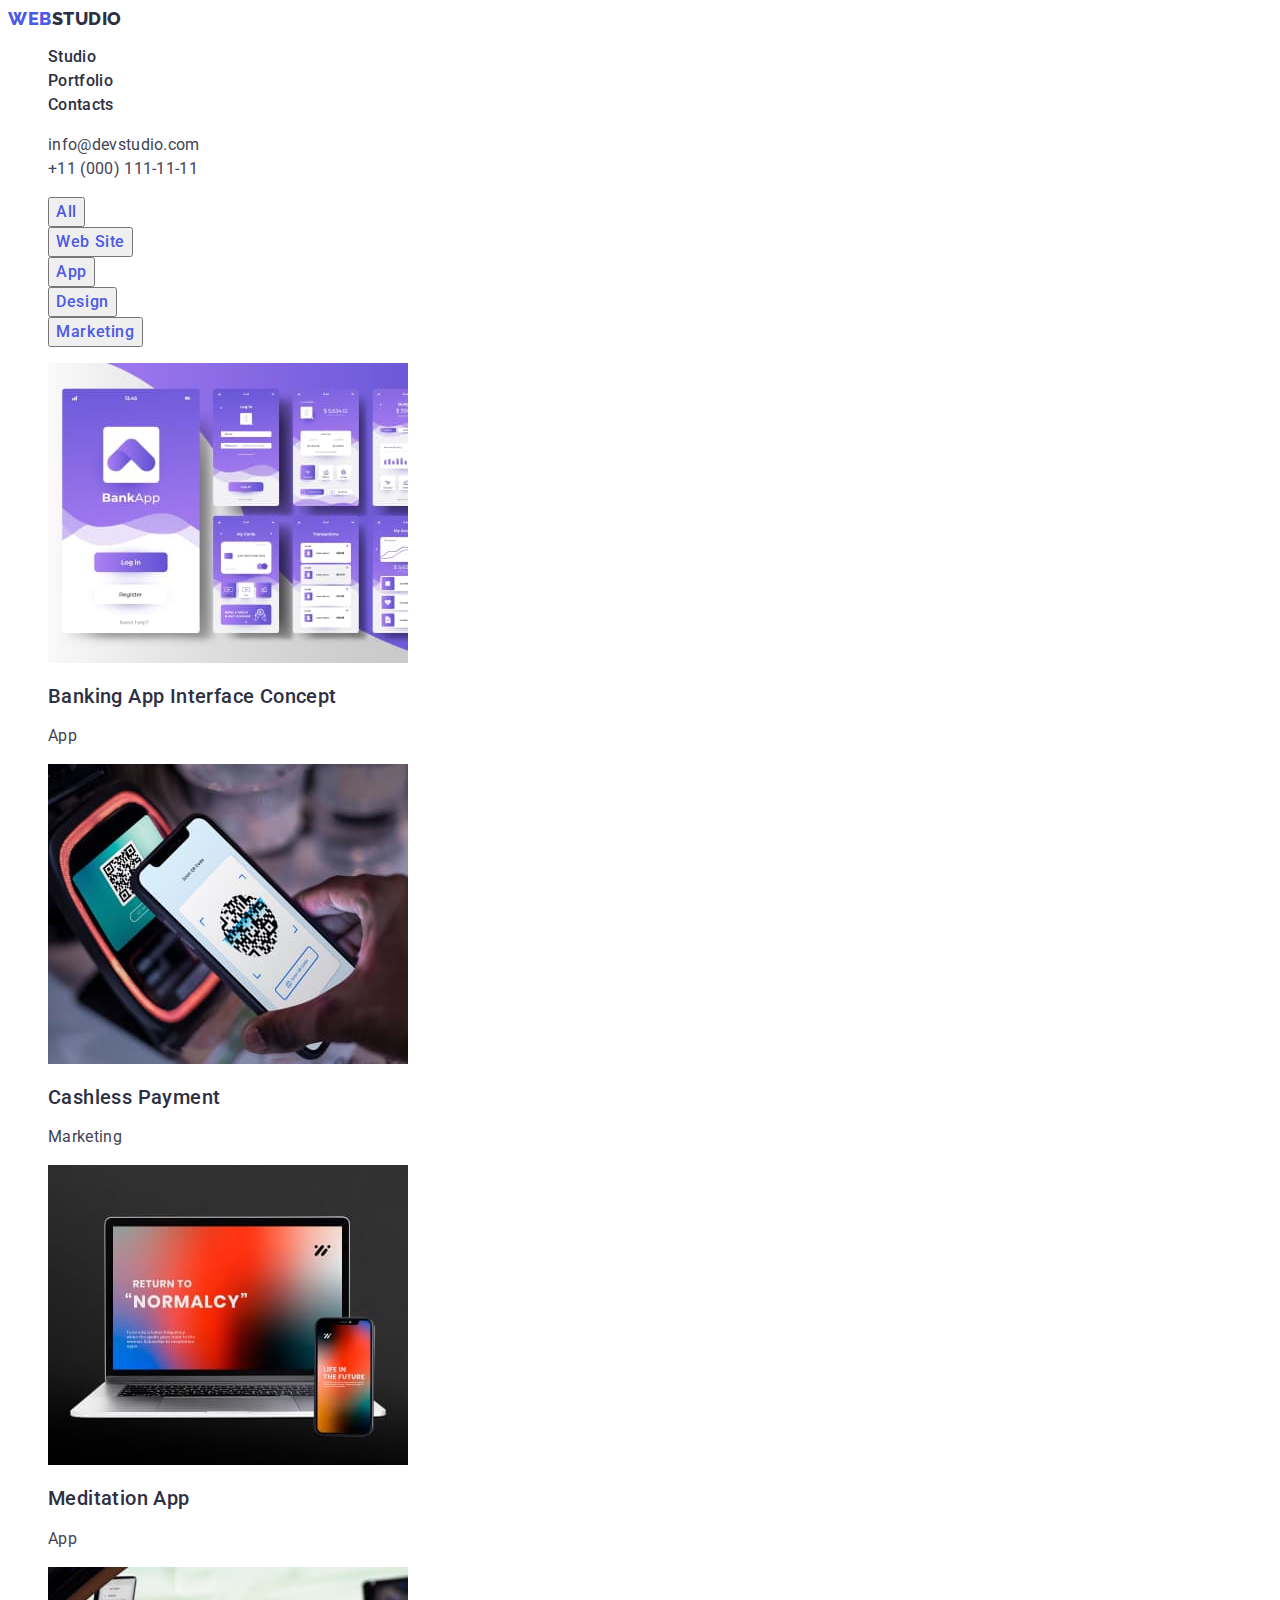
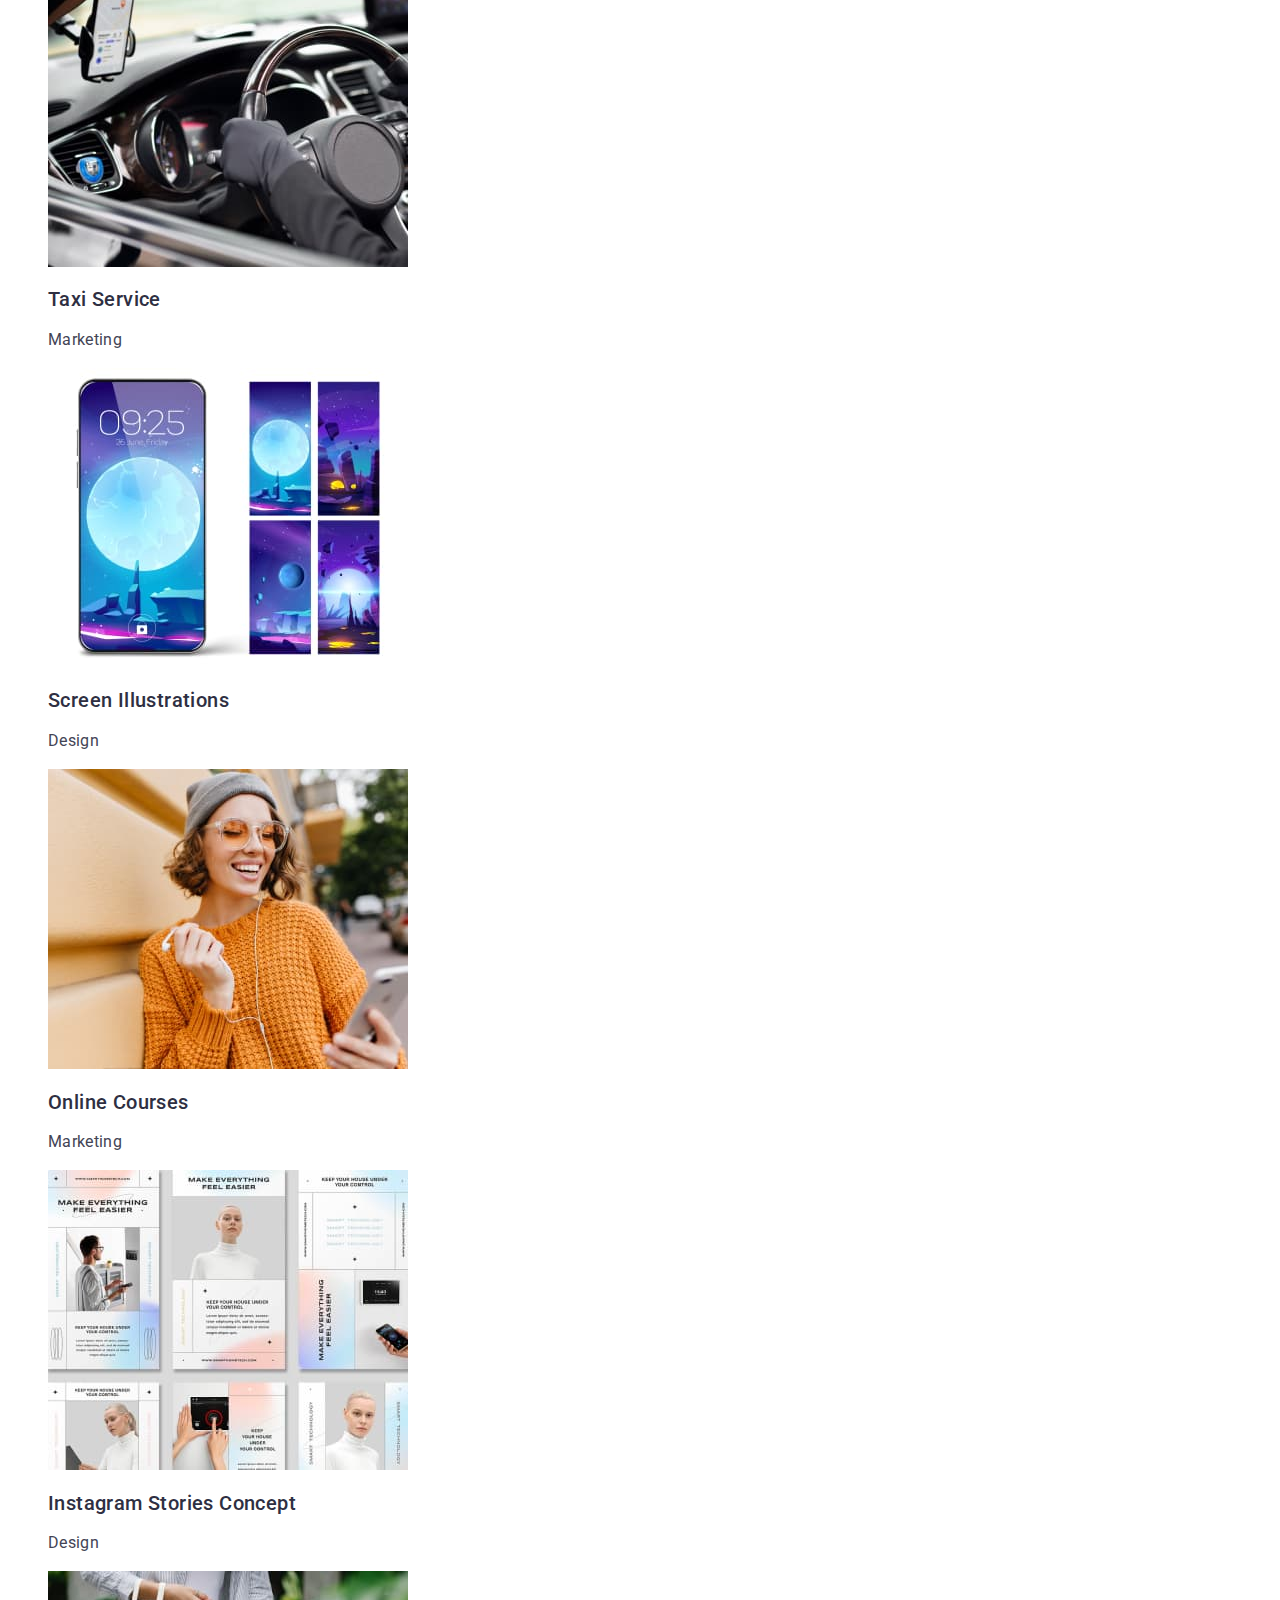
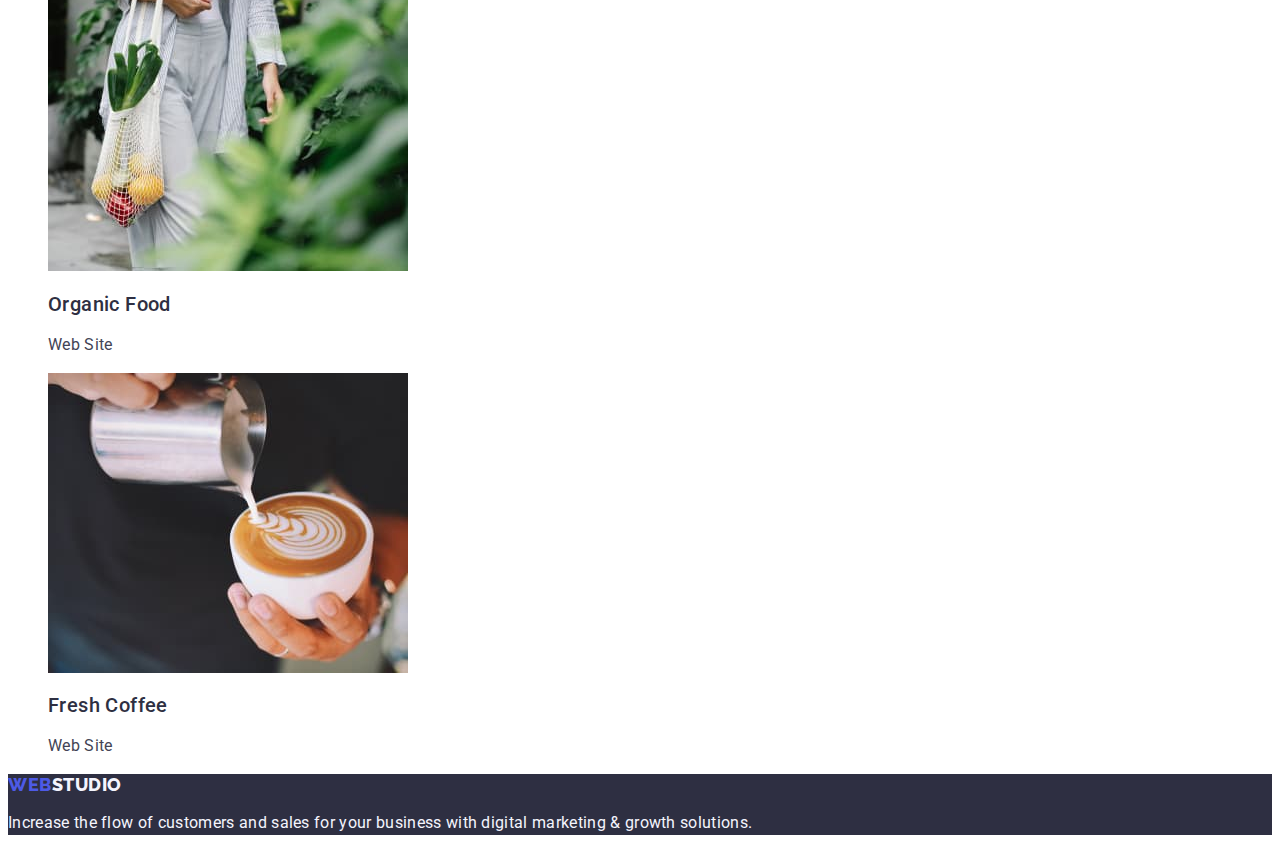
==== portfolio.html @ eed58564 "goit-markup-hw-02-upd1" ====
<!DOCTYPE html>
<html lang="en">
  <head>
    <meta charset="UTF-8" />
    <meta http-equiv="X-UA-Compatible" content="IE=edge" />
    <meta name="viewport" content="width=device-width, initial-scale=1.0" />
    <link rel="preconnect" href="https://fonts.googleapis.com" />
    <link rel="preconnect" href="https://fonts.gstatic.com" crossorigin />
    <link
      href="https://fonts.googleapis.com/css2?family=Raleway:wght@800&family=Roboto:wght@400;500;700&display=swap"
      rel="stylesheet"
    />
    <title>Web Studio</title>
    <link rel="stylesheet" href="./css/styles.css" />
  </head>
  <body>
    <header class="header">
      <nav class="header-navigation">
        <a href="./index.html" class="header-logo link">
          Web<span class="header-logo-brand">Studio</span></a
        >
        <ul class="header-menu-list list">
          <li class="header-menu-item">
            <a class="header-menu-link link" href="./index.html">Studio</a>
          </li>
          <li class="header-menu-item">
            <a class="header-menu-link link" href="./portfolio.html"
              >Portfolio</a
            >
          </li>
          <li class="header-menu-item">
            <a class="header-menu-link link" href="">Contacts</a>
          </li>
        </ul>
      </nav>
      <address class="header-contact">
        <ul class="header-contact-list list">
          <li class="header-contact-item">
            <a class="header-contact-link link" href="mailto:info@devstudio.com"
              >info@devstudio.com</a
            >
          </li>
          <li class="header-contact-item">
            <a class="header-contact-link link" href="tel:+110001111111"
              >+11 (000) 111-11-11</a
            >
          </li>
        </ul>
      </address>
    </header>

    <main>
      <section class="portfolio-menu">
        <h1 hidden>Menu</h1>
        <ul class="portfolio-menu-list list">
          <li class="portfolio-menu-item">
            <button type="button" class="portfolio-menu-btn">All</button>
          </li>
          <li class="portfolio-menu-item">
            <button type="button" class="portfolio-menu-btn">Web Site</button>
          </li>
          <li class="portfolio-menu-item">
            <button type="button" class="portfolio-menu-btn">App</button>
          </li>
          <li class="portfolio-menu-item">
            <button type="button" class="portfolio-menu-btn">Design</button>
          </li>
          <li class="portfolio-menu-item">
            <button type="button" class="portfolio-menu-btn">Marketing</button>
          </li>
        </ul>
        <ul class="portfolio-img-list list">
          <li class="portfolio-img-item">
            <img
              src="./images/img_bankingapp.jpg"
              alt="Banking App Interface Concept"
              widht="360"
              height="300"
            />
            <h2 class="portfolio-img-title section-subtitle">
              Banking App Interface Concept
            </h2>
            <p class="portfolio-img-text section-text">App</p>
          </li>
          <li class="portfolio-img-item">
            <img
              src="./images/img_cashless.jpg"
              alt="Cashless Payment"
              widht="360"
              height="300"
            />
            <h2 class="portfolio-img-title section-subtitle">
              Cashless Payment
            </h2>
            <p class="portfolio-img-text section-text">Marketing</p>
          </li>
          <li class="portfolio-img-item">
            <img
              src="./images/img_meditationapp.jpg"
              alt="Meditation App"
              widht="360"
              height="300"
            />
            <h2 class="portfolio-img-title section-subtitle">Meditation App</h2>
            <p class="portfolio-img-text section-text">App</p>
          </li>
          <li class="portfolio-img-item">
            <img
              src="./images/img_taxiservice.jpg"
              alt="Taxi Service"
              widht="360"
              height="300"
            />
            <h2 class="portfolio-img-title section-subtitle">Taxi Service</h2>
            <p class="portfolio-img-text section-text">Marketing</p>
          </li>
          <li class="portfolio-img-item">
            <img
              src="./images/img_screenillustrations.jpg"
              alt="Screen Illustrations"
              widht="360"
              height="300"
            />
            <h2 class="portfolio-img-title section-subtitle">
              Screen Illustrations
            </h2>
            <p class="portfolio-img-text section-text">Design</p>
          </li>
          <li class="portfolio-img-item">
            <img
              src="./images/img_onlinecourses.jpg"
              alt="Online Courses"
              widht="360"
              height="300"
            />
            <h2 class="portfolio-img-title section-subtitle">Online Courses</h2>
            <p class="portfolio-img-text section-text">Marketing</p>
          </li>
          <li class="portfolio-img-item">
            <img
              src="./images/img_instagram.jpg"
              alt="Instagram Stories Concept"
              widht="360"
              height="300"
            />
            <h2 class="portfolio-img-title section-subtitle">
              Instagram Stories Concept
            </h2>
            <p class="portfolio-img-text section-text">Design</p>
          </li>
          <li class="portfolio-img-item">
            <img
              src="./images/img_organicfood.jpg"
              alt="Organic Food"
              widht="360"
              height="300"
            />
            <h2 class="portfolio-img-title section-subtitle">Organic Food</h2>
            <p class="portfolio-img-text section-text">Web Site</p>
          </li>
          <li class="portfolio-img-item">
            <img
              src="./images/img_freshcoffee.jpg"
              alt="Fresh Coffee"
              widht="360"
              height="300"
            />
            <h2 class="portfolio-img-title section-subtitle">Fresh Coffee</h2>
            <p class="portfolio-img-text section-text">Web Site</p>
          </li>
        </ul>
      </section>
    </main>

    <footer class="footer">
      <a href="./index.html" class="footer-logo-link link"
        >Web<span class="footer-logo-brand">Studio</span></a
      >
      <p class="footer-text">
        Increase the flow of customers and sales for your business with digital
        marketing & growth solutions.
      </p>
    </footer>
  </body>
</html>
---- css/styles.css ----
:root {
  --header-color: #2e2f42;
  --text-color: #434455;
  --brand-color: #4d5ae5;
  --active-menu-color: #404bbf;
  --white-color: #ffffff;
  --footer-text-color: #f4f4fd;
}

body {
  font-family: "Roboto", sans-serif;
  color: var(--text-color);
  font-style: normal;
}

.list {
  list-style-type: none;
}

.link {
  text-decoration: none;
}

.section-title {
  font-weight: 700;
  font-size: 36px;
  line-height: 1.11;
  text-align: center;
  letter-spacing: 0.02em;
  text-transform: capitalize;
  color: var(--header-color);
}

.section-subtitle {
  font-weight: 500;
  font-size: 20px;
  line-height: 1.2;
  letter-spacing: 0.02em;
  color: var(--header-color);
}

.section-text {
  font-weight: 400;
  font-size: 16px;
  line-height: 1.5;
  letter-spacing: 0.02em;
  color: var(--text-color);
}

/*TODO ------------------ HEADER---------------- */

.header-logo {
  font-family: "Raleway", sans-serif;
  font-weight: 800;
  font-size: 18px;
  line-height: 1.17;
  display: flex;
  align-items: center;
  letter-spacing: 0.03em;
  text-transform: uppercase;
  color: var(--brand-color);
}

.header-logo-brand {
  color: var(--header-color);
}

.header-menu-link {
  font-weight: 500;
  font-size: 16px;
  line-height: 1.5;
  letter-spacing: 0.02em;
  color: var(--header-color);
}

.header-menu-link:is(:hover, :focus, :active) {
  color: var(--active-menu-color);
}

.header-menu-link::after {
  background: #404bbf;
  border-radius: 2px;
}

.header-contact {
  font-style: normal;
}

.header-contact-link {
  font-weight: 400;
  font-size: 16px;
  line-height: 1.5;
  letter-spacing: 0.02em;
  color: var(--text-color);
}

.header-contact-link:is(:hover, :focus, :active) {
  color: var(--active-menu-color);
}

/*? ------------------ HERO---------------- */

.hero {
}
.hero-title {
  font-weight: 700;
  font-size: 56px;
  line-height: 1.07;
  text-align: center;
  letter-spacing: 0.02em;
  color: var(--white-color);
  background-color: #2e2f42;
}

.hero-btn {
  font-family: inherit;
  font-weight: 500;
  font-size: 16px;
  line-height: 1.5;
  display: flex;
  align-items: center;
  letter-spacing: 0.04em;
  color: var(--white-color);
}

/* ------------------ BENEFITS---------------- */

.benefits {
}
.benefits-list {
}
.benefits-list-item {
}
.benefits-list-title {
}
.benefits-list-text {
}

/*! ------------------ WHAT ARE WE DOING---------------- */

.whatdoing {
}
.whatdoing-title {
}
.whatdoing-list {
}
.list {
}
.whatdoing-list-item {
}

/*& ------------------ OUR TEAM---------------- */

.ourteam {
}
.ourteam-title {
}
.ourteam-title-list {
}
.ourteam-title-item {
}
.ourteam-title-name {
  text-align: center;
}
.ourteam-title-role {
  text-align: center;
}

/*& ------------------ FOOTER---------------- */

.footer {
  background: #2e2f42;
}
.footer-logo-link {
  font-family: "Raleway";
  font-style: normal;
  font-weight: 800;
  font-size: 18px;
  line-height: 1.17;
  display: flex;
  align-items: center;
  letter-spacing: 0.03em;
  text-transform: uppercase;
  color: var(--brand-color);
}
.footer-logo-brand {
  color: var(--footer-text-color);
}
.footer-text {
  font-weight: 400;
  font-size: 16px;
  line-height: 1.5;
  letter-spacing: 0.02em;
  color: var(--footer-text-color);
}

/*TODO ------------------ PORTFOLIO-PAGE---------------- */

.portfolio-menu {
}
.portfolio-menu-list {
}
.portfolio-menu-item {
}
.portfolio-menu-btn {
  font-weight: 500;
  font-size: 16px;
  line-height: 1.5;
  display: flex;
  align-items: center;
  text-align: center;
  letter-spacing: 0.04em;
  color: var(--brand-color);
}

.portfolio-menu-btn {
  font-family: "Roboto";
  font-style: normal;
  font-weight: 500;
  font-size: 16px;
  line-height: 1.5;
  display: flex;
  align-items: center;
  text-align: center;
  letter-spacing: 0.04em;
  color: var(--brand-color);
}

.portfolio-menu-btn:is(:hover, :focus) {
  color: var(--white-color);
}

.portfolio-img-list {
}
.portfolio-img-item {
}
.portfolio-img-title {
}
.portfolio-img-text {
}
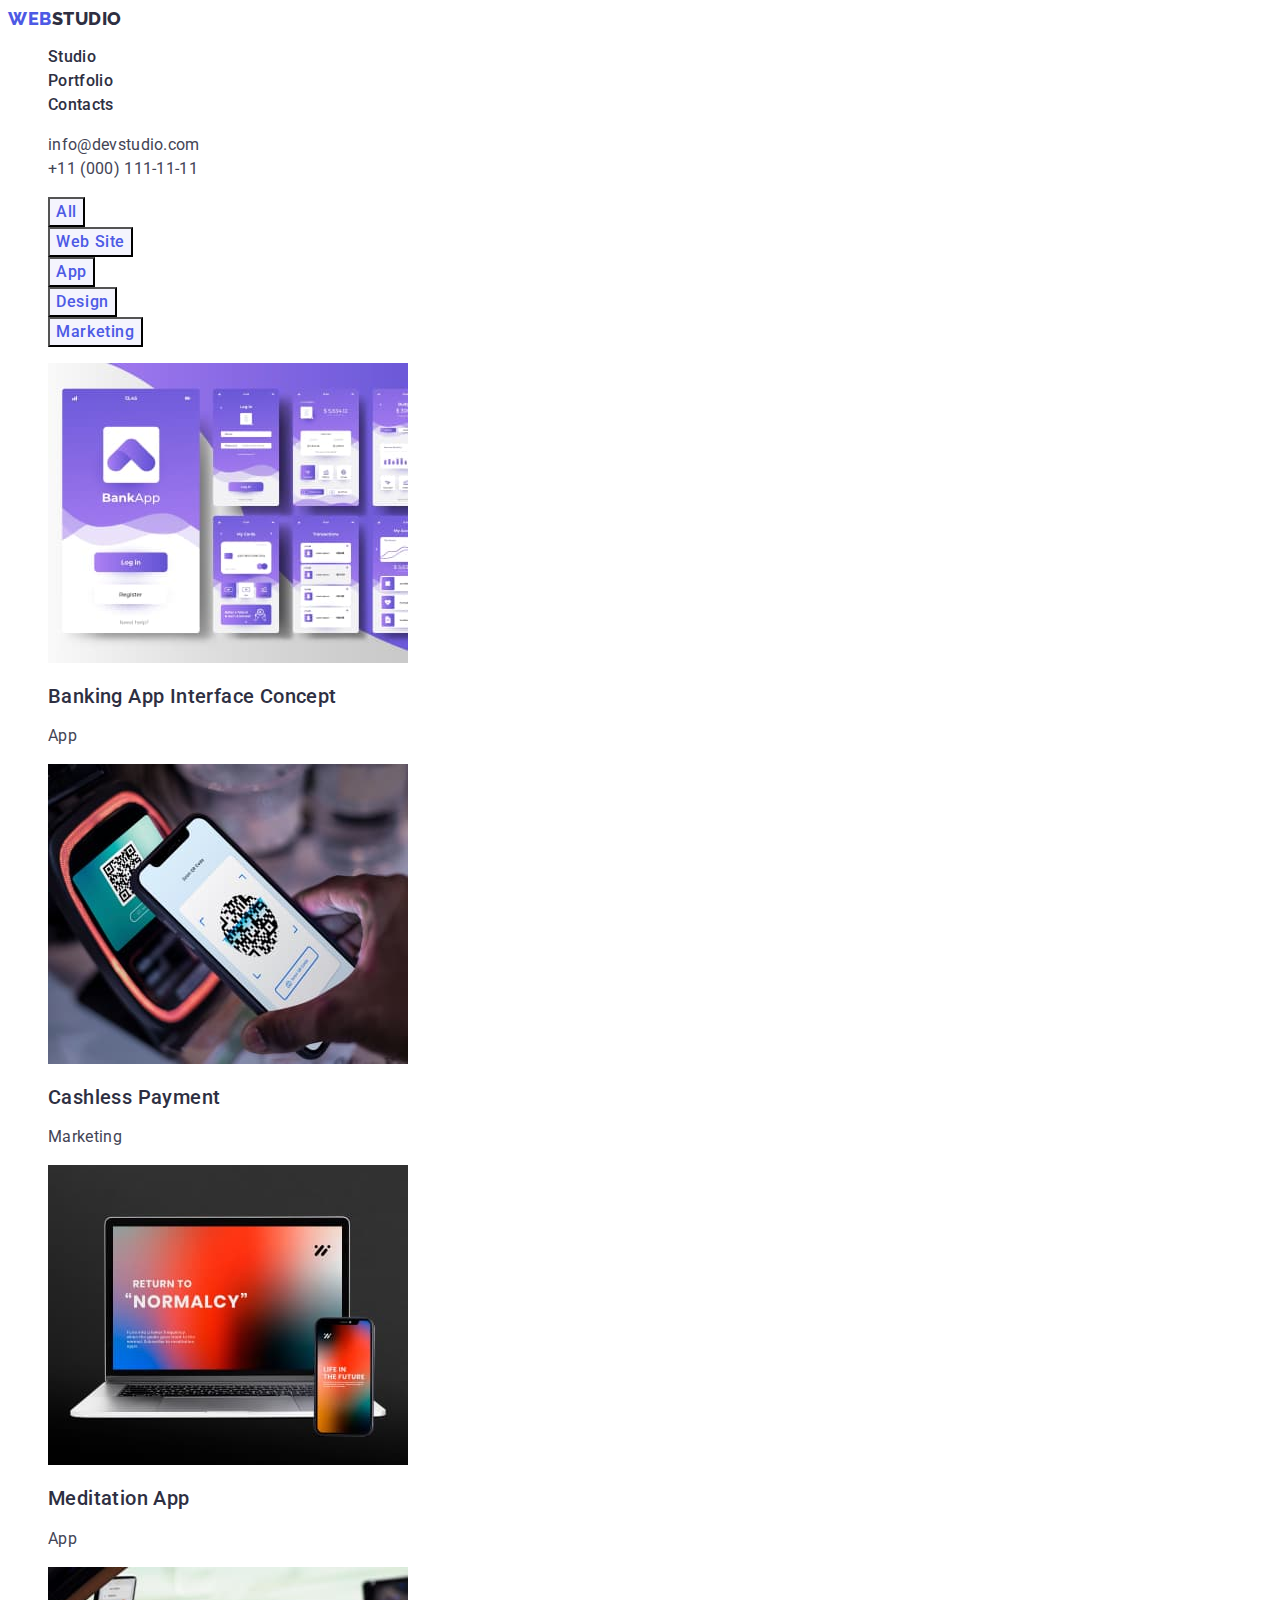
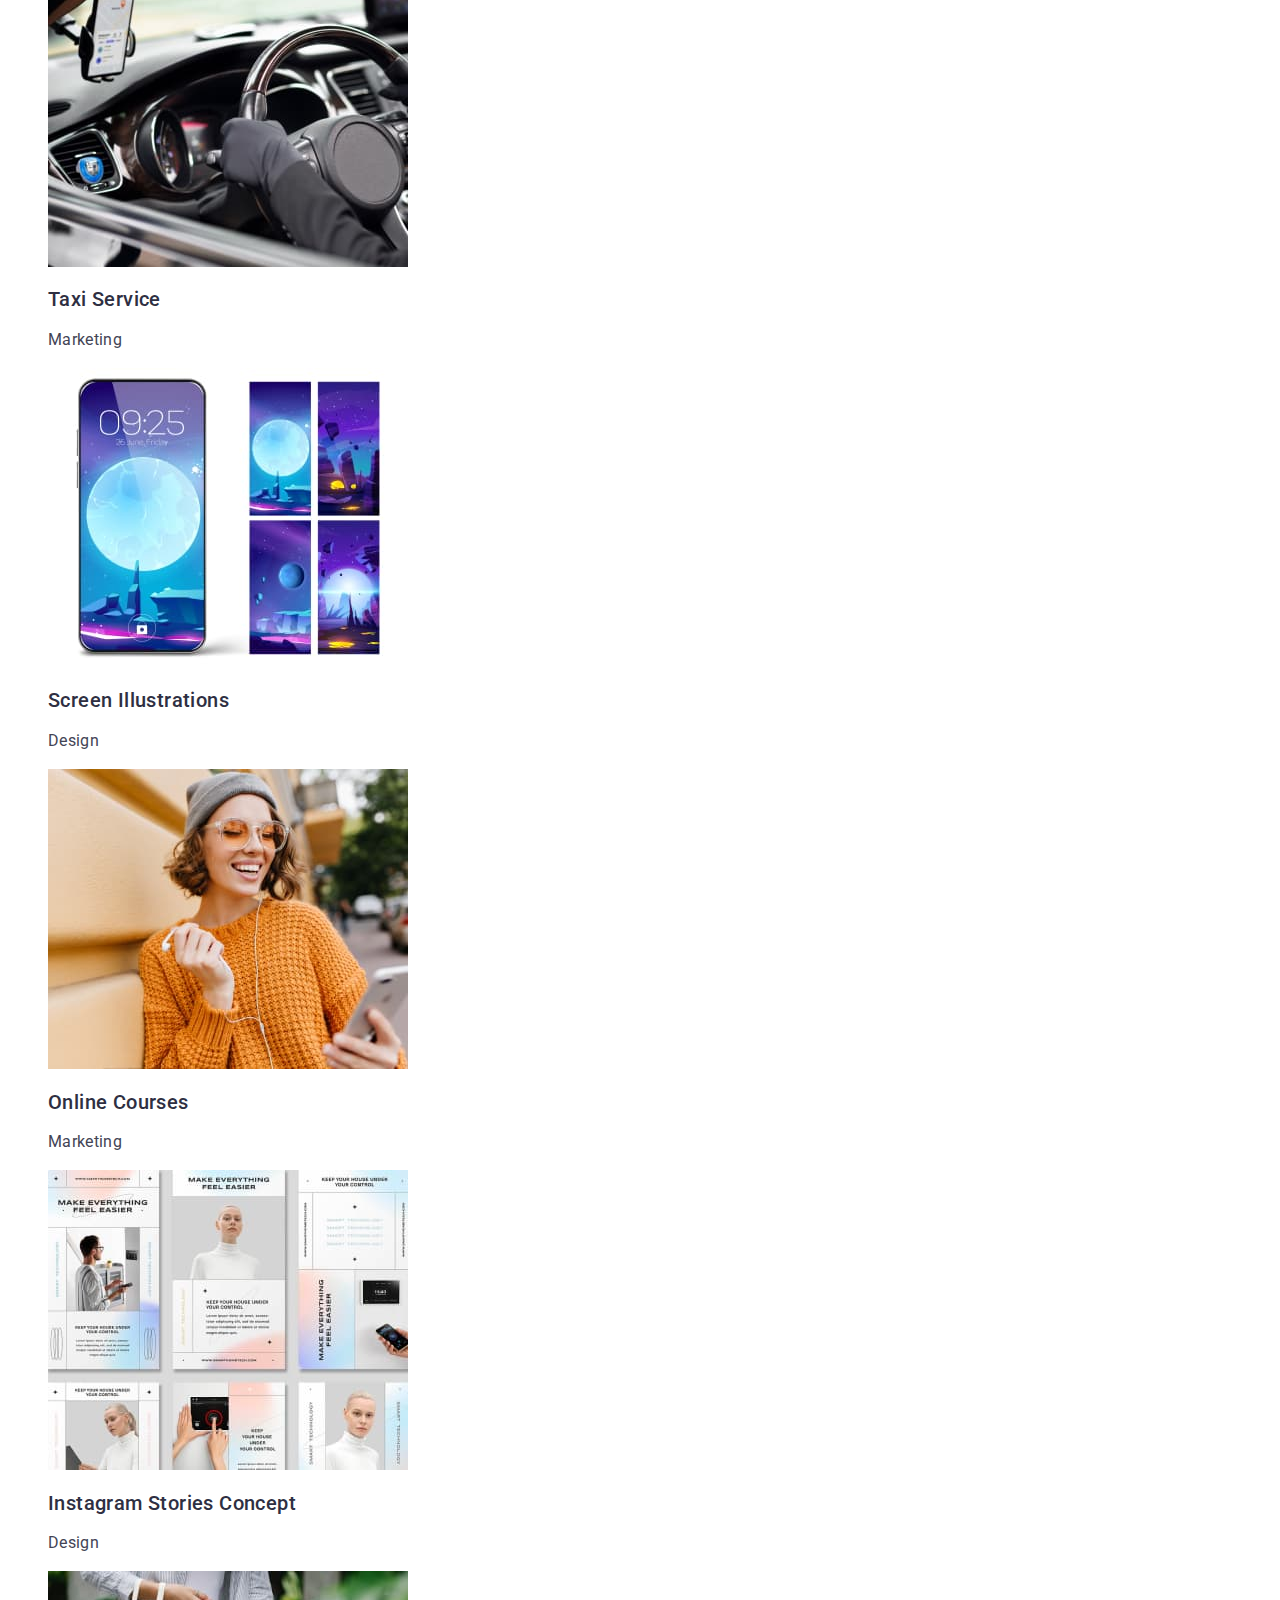
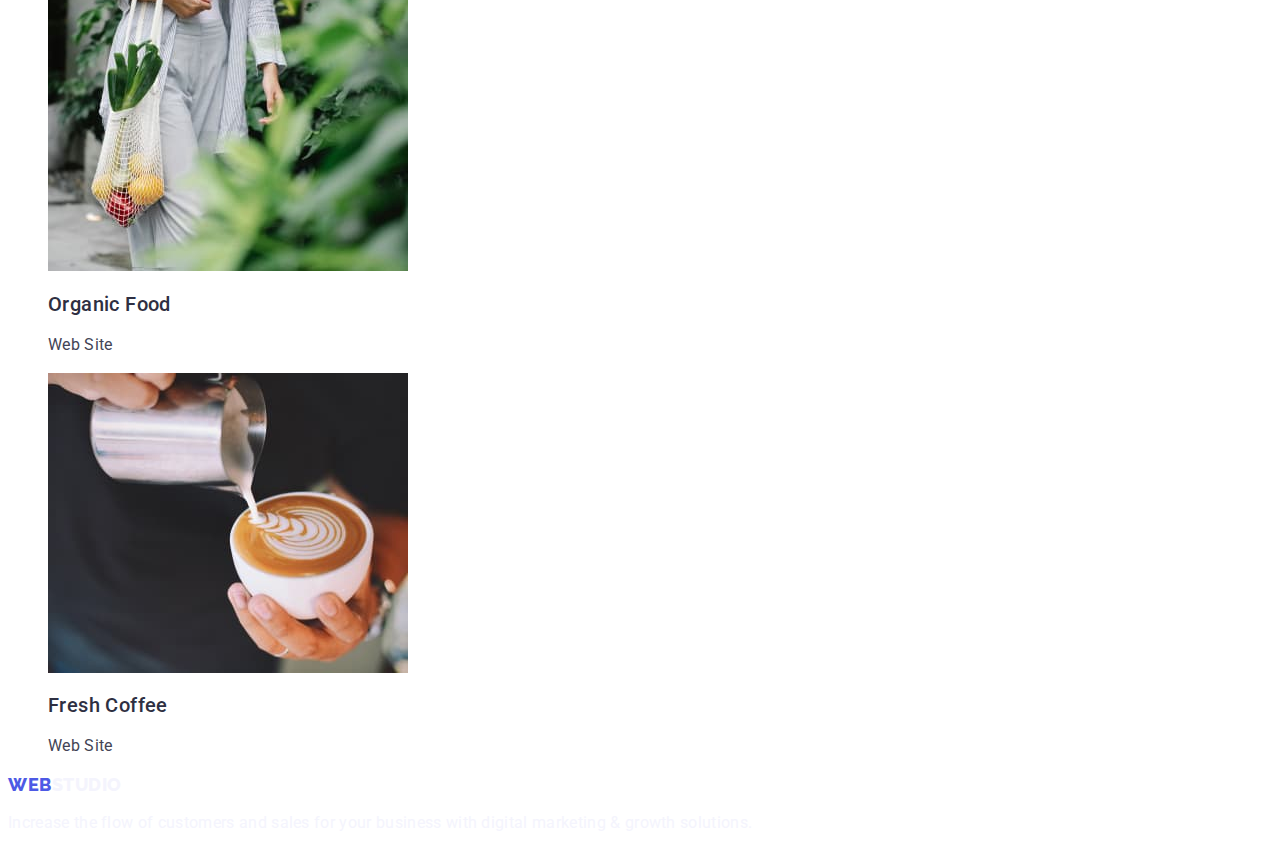
==== commit 92b8759d: "goit-markup-hw-02-upd3" ====
--- a/portfolio.html
+++ b/portfolio.html
@@ -70,11 +70,11 @@
           </li>
         </ul>
         <ul class="portfolio-img-list list">
-          <li class="portfolio-img-item">
+          <li class="portfolio-img-item link">
             <img
               src="./images/img_bankingapp.jpg"
               alt="Banking App Interface Concept"
-              widht="360"
+              width="360"
               height="300"
             />
             <h2 class="portfolio-img-title section-subtitle">
@@ -82,11 +82,11 @@
             </h2>
             <p class="portfolio-img-text section-text">App</p>
           </li>
-          <li class="portfolio-img-item">
+          <li class="portfolio-img-item link">
             <img
               src="./images/img_cashless.jpg"
               alt="Cashless Payment"
-              widht="360"
+              width="360"
               height="300"
             />
             <h2 class="portfolio-img-title section-subtitle">
@@ -94,31 +94,31 @@
             </h2>
             <p class="portfolio-img-text section-text">Marketing</p>
           </li>
-          <li class="portfolio-img-item">
+          <li class="portfolio-img-item link">
             <img
               src="./images/img_meditationapp.jpg"
               alt="Meditation App"
-              widht="360"
+              width="360"
               height="300"
             />
             <h2 class="portfolio-img-title section-subtitle">Meditation App</h2>
             <p class="portfolio-img-text section-text">App</p>
           </li>
-          <li class="portfolio-img-item">
+          <li class="portfolio-img-item link">
             <img
               src="./images/img_taxiservice.jpg"
               alt="Taxi Service"
-              widht="360"
+              width="360"
               height="300"
             />
             <h2 class="portfolio-img-title section-subtitle">Taxi Service</h2>
             <p class="portfolio-img-text section-text">Marketing</p>
           </li>
-          <li class="portfolio-img-item">
+          <li class="portfolio-img-item link">
             <img
               src="./images/img_screenillustrations.jpg"
               alt="Screen Illustrations"
-              widht="360"
+              width="360"
               height="300"
             />
             <h2 class="portfolio-img-title section-subtitle">
@@ -126,21 +126,21 @@
             </h2>
             <p class="portfolio-img-text section-text">Design</p>
           </li>
-          <li class="portfolio-img-item">
+          <li class="portfolio-img-item link">
             <img
               src="./images/img_onlinecourses.jpg"
               alt="Online Courses"
-              widht="360"
+              width="360"
               height="300"
             />
             <h2 class="portfolio-img-title section-subtitle">Online Courses</h2>
             <p class="portfolio-img-text section-text">Marketing</p>
           </li>
-          <li class="portfolio-img-item">
+          <li class="portfolio-img-item link">
             <img
               src="./images/img_instagram.jpg"
               alt="Instagram Stories Concept"
-              widht="360"
+              width="360"
               height="300"
             />
             <h2 class="portfolio-img-title section-subtitle">
@@ -148,21 +148,21 @@
             </h2>
             <p class="portfolio-img-text section-text">Design</p>
           </li>
-          <li class="portfolio-img-item">
+          <li class="portfolio-img-item link">
             <img
               src="./images/img_organicfood.jpg"
               alt="Organic Food"
-              widht="360"
+              width="360"
               height="300"
             />
             <h2 class="portfolio-img-title section-subtitle">Organic Food</h2>
             <p class="portfolio-img-text section-text">Web Site</p>
           </li>
-          <li class="portfolio-img-item">
+          <li class="portfolio-img-item link">
             <img
               src="./images/img_freshcoffee.jpg"
               alt="Fresh Coffee"
-              widht="360"
+              width="360"
               height="300"
             />
             <h2 class="portfolio-img-title section-subtitle">Fresh Coffee</h2>
--- a/css/styles.css
+++ b/css/styles.css
@@ -5,12 +5,15 @@
   --active-menu-color: #404bbf;
   --white-color: #ffffff;
   --footer-text-color: #f4f4fd;
+  --hero-background-color: #2e2f42;
+  --portfoliobtn-background-color: #f4f4fd;
 }
 
 body {
   font-family: "Roboto", sans-serif;
   color: var(--text-color);
   font-style: normal;
+  background-color: #ffffff;
 }
 
 .list {
@@ -49,13 +52,14 @@
 
 /*TODO ------------------ HEADER---------------- */
 
+.hero {
+  background-color: var(--hero-background-color);
+}
 .header-logo {
   font-family: "Raleway", sans-serif;
   font-weight: 800;
   font-size: 18px;
   line-height: 1.17;
-  display: flex;
-  align-items: center;
   letter-spacing: 0.03em;
   text-transform: uppercase;
   color: var(--brand-color);
@@ -79,7 +83,6 @@
 
 .header-menu-link::after {
   background: #404bbf;
-  border-radius: 2px;
 }
 
 .header-contact {
@@ -109,7 +112,6 @@
   text-align: center;
   letter-spacing: 0.02em;
   color: var(--white-color);
-  background-color: #2e2f42;
 }
 
 .hero-btn {
@@ -117,10 +119,14 @@
   font-weight: 500;
   font-size: 16px;
   line-height: 1.5;
-  display: flex;
-  align-items: center;
   letter-spacing: 0.04em;
   color: var(--white-color);
+  background-color: #4d5ae5;
+  cursor: pointer;
+}
+
+.hero-btn:is(:hover, :focus) {
+  background-color: #404bbf;
 }
 
 /* ------------------ BENEFITS---------------- */
@@ -152,12 +158,14 @@
 /*& ------------------ OUR TEAM---------------- */
 
 .ourteam {
+  background-color: #f4f4fd;
 }
 .ourteam-title {
 }
 .ourteam-title-list {
 }
 .ourteam-title-item {
+  background-color: #ffffff;
 }
 .ourteam-title-name {
   text-align: center;
@@ -169,7 +177,6 @@
 /*& ------------------ FOOTER---------------- */
 
 .footer {
-  background: #2e2f42;
 }
 .footer-logo-link {
   font-family: "Raleway";
@@ -177,8 +184,6 @@
   font-weight: 800;
   font-size: 18px;
   line-height: 1.17;
-  display: flex;
-  align-items: center;
   letter-spacing: 0.03em;
   text-transform: uppercase;
   color: var(--brand-color);
@@ -202,32 +207,23 @@
 }
 .portfolio-menu-item {
 }
+
 .portfolio-menu-btn {
-  font-weight: 500;
-  font-size: 16px;
-  line-height: 1.5;
-  display: flex;
-  align-items: center;
+  font-family: "Roboto", sans-serif;
+  font-style: normal;
+  font-weight: 500;
+  font-size: 16px;
+  line-height: 1.5;
   text-align: center;
   letter-spacing: 0.04em;
   color: var(--brand-color);
-}
-
-.portfolio-menu-btn {
-  font-family: "Roboto";
-  font-style: normal;
-  font-weight: 500;
-  font-size: 16px;
-  line-height: 1.5;
-  display: flex;
-  align-items: center;
-  text-align: center;
-  letter-spacing: 0.04em;
-  color: var(--brand-color);
+  background-color: var(--portfoliobtn-background-color);
+  cursor: pointer;
 }
 
 .portfolio-menu-btn:is(:hover, :focus) {
   color: var(--white-color);
+  background-color: #404bbf;
 }
 
 .portfolio-img-list {
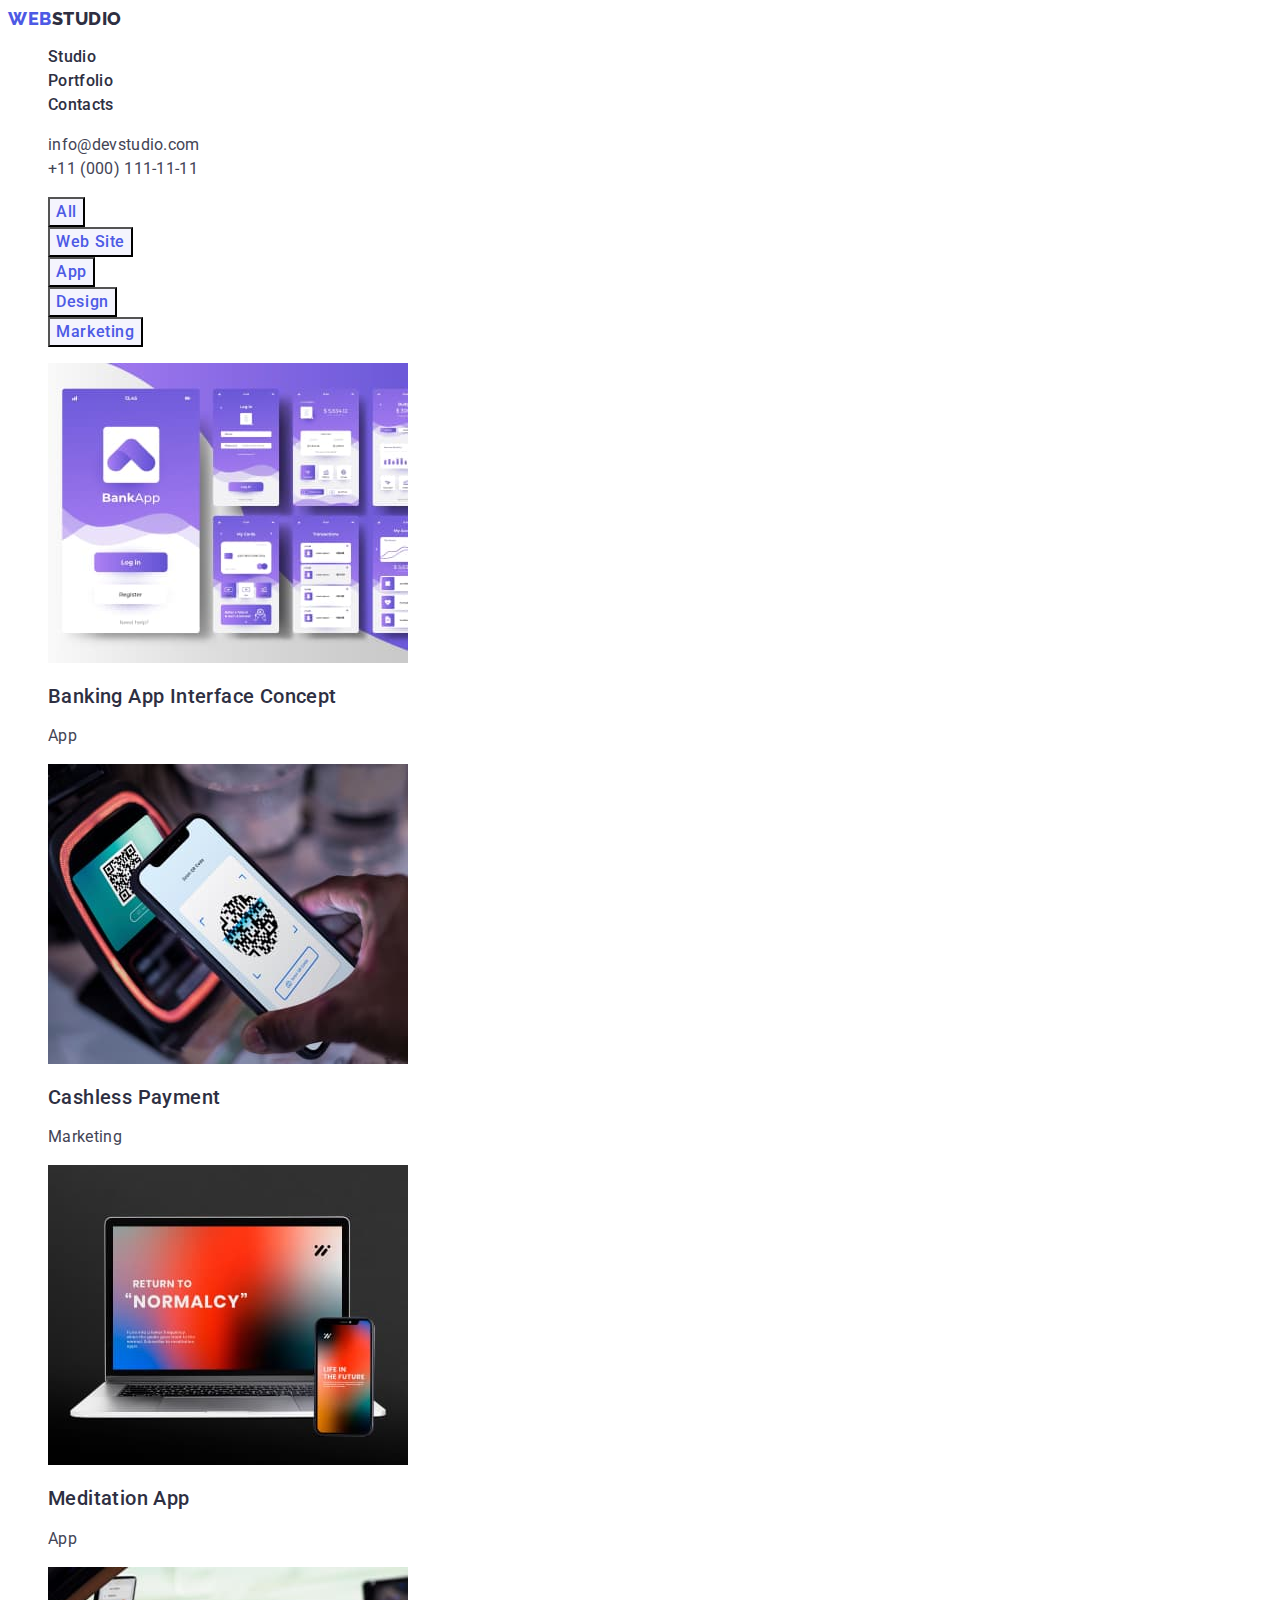
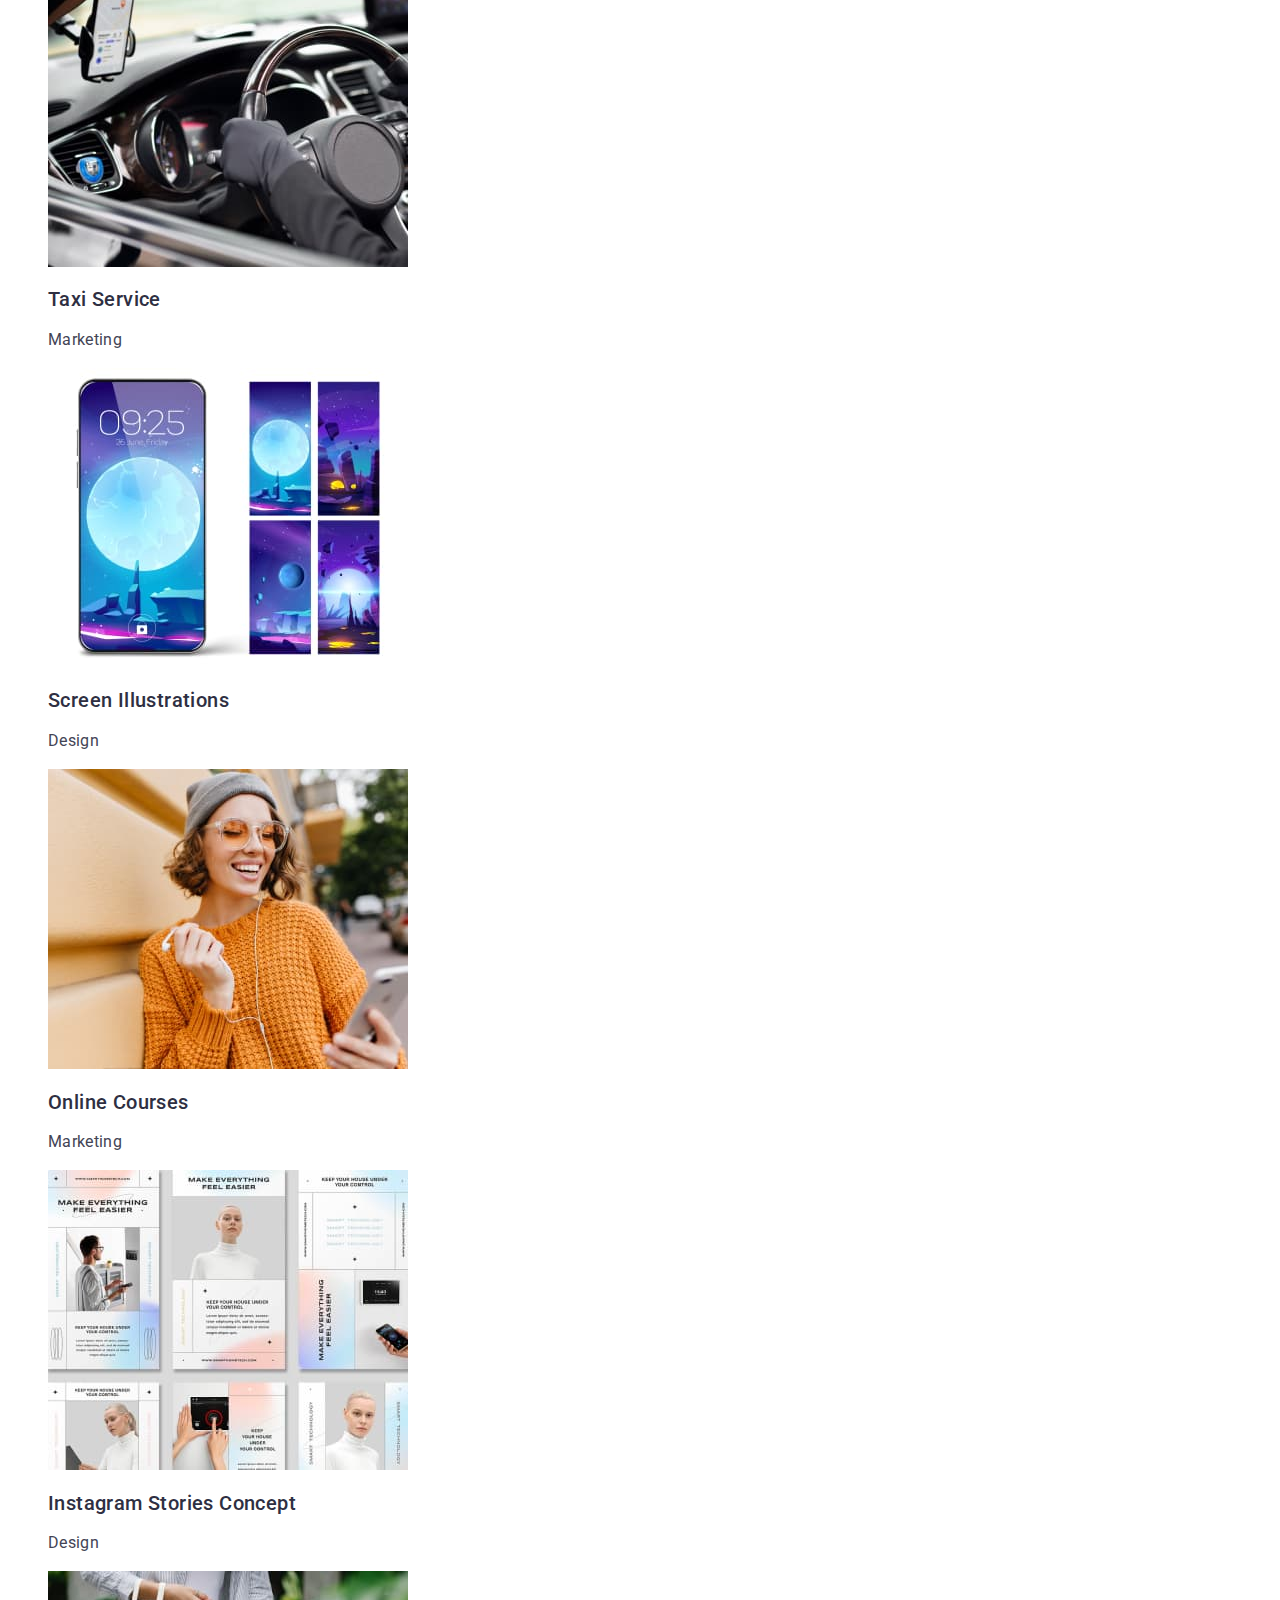
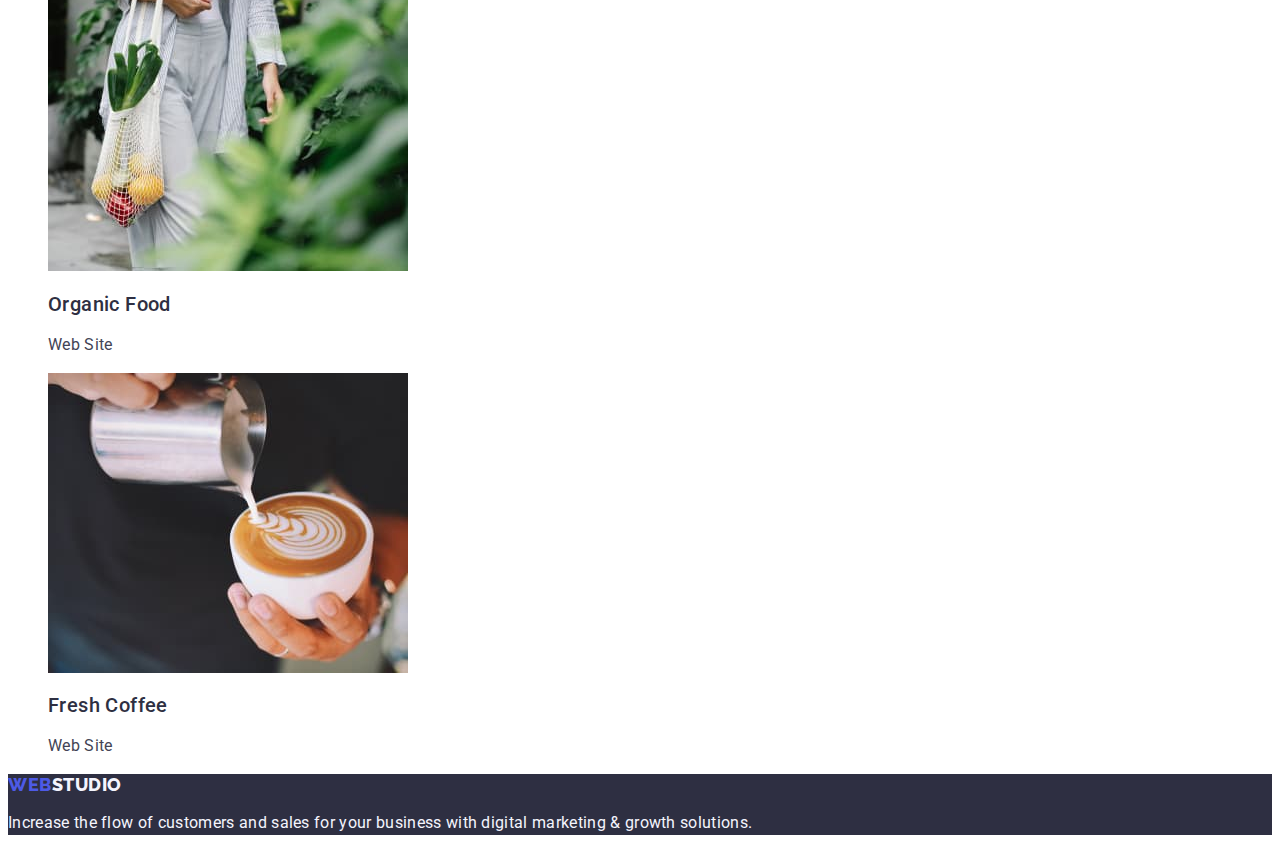
==== commit 777242f3: "goit-markup-hw-02-upd4" ====
--- a/portfolio.html
+++ b/portfolio.html
@@ -70,101 +70,110 @@
           </li>
         </ul>
         <ul class="portfolio-img-list list">
-          <li class="portfolio-img-item link">
-            <img
-              src="./images/img_bankingapp.jpg"
-              alt="Banking App Interface Concept"
-              width="360"
-              height="300"
-            />
+          <li class="portfolio-img-item">
+            <a class="portfolio-img-link link">
+              <img
+                src="./images/img_bankingapp.jpg"
+                alt="Banking App Interface Concept"
+                width="360"
+                height="300"
+            /></a>
             <h2 class="portfolio-img-title section-subtitle">
               Banking App Interface Concept
             </h2>
             <p class="portfolio-img-text section-text">App</p>
           </li>
-          <li class="portfolio-img-item link">
-            <img
-              src="./images/img_cashless.jpg"
-              alt="Cashless Payment"
-              width="360"
-              height="300"
-            />
+          <li class="portfolio-img-item">
+            <a class="portfolio-img-link link">
+              <img
+                src="./images/img_cashless.jpg"
+                alt="Cashless Payment"
+                width="360"
+                height="300"
+            /></a>
             <h2 class="portfolio-img-title section-subtitle">
               Cashless Payment
             </h2>
             <p class="portfolio-img-text section-text">Marketing</p>
           </li>
-          <li class="portfolio-img-item link">
-            <img
-              src="./images/img_meditationapp.jpg"
-              alt="Meditation App"
-              width="360"
-              height="300"
-            />
+          <li class="portfolio-img-item">
+            <a class="portfolio-img-link link">
+              <img
+                src="./images/img_meditationapp.jpg"
+                alt="Meditation App"
+                width="360"
+                height="300"
+            /></a>
             <h2 class="portfolio-img-title section-subtitle">Meditation App</h2>
             <p class="portfolio-img-text section-text">App</p>
           </li>
-          <li class="portfolio-img-item link">
-            <img
-              src="./images/img_taxiservice.jpg"
-              alt="Taxi Service"
-              width="360"
-              height="300"
-            />
+          <li class="portfolio-img-item">
+            <a class="portfolio-img-link link">
+              <img
+                src="./images/img_taxiservice.jpg"
+                alt="Taxi Service"
+                width="360"
+                height="300"
+            /></a>
             <h2 class="portfolio-img-title section-subtitle">Taxi Service</h2>
             <p class="portfolio-img-text section-text">Marketing</p>
           </li>
-          <li class="portfolio-img-item link">
-            <img
-              src="./images/img_screenillustrations.jpg"
-              alt="Screen Illustrations"
-              width="360"
-              height="300"
-            />
+          <li class="portfolio-img-item">
+            <a class="portfolio-img-link link">
+              <img
+                src="./images/img_screenillustrations.jpg"
+                alt="Screen Illustrations"
+                width="360"
+                height="300"
+            /></a>
             <h2 class="portfolio-img-title section-subtitle">
               Screen Illustrations
             </h2>
             <p class="portfolio-img-text section-text">Design</p>
           </li>
-          <li class="portfolio-img-item link">
-            <img
-              src="./images/img_onlinecourses.jpg"
-              alt="Online Courses"
-              width="360"
-              height="300"
-            />
+          <li class="portfolio-img-item">
+            <a class="portfolio-img-link link">
+              <img
+                src="./images/img_onlinecourses.jpg"
+                alt="Online Courses"
+                width="360"
+                height="300"
+            /></a>
             <h2 class="portfolio-img-title section-subtitle">Online Courses</h2>
             <p class="portfolio-img-text section-text">Marketing</p>
           </li>
-          <li class="portfolio-img-item link">
-            <img
-              src="./images/img_instagram.jpg"
-              alt="Instagram Stories Concept"
-              width="360"
-              height="300"
-            />
+          <li class="portfolio-img-item">
+            <a class="portfolio-img-link link">
+              <img
+                src="./images/img_instagram.jpg"
+                alt="Instagram Stories Concept"
+                width="360"
+                height="300"
+            /></a>
             <h2 class="portfolio-img-title section-subtitle">
               Instagram Stories Concept
             </h2>
             <p class="portfolio-img-text section-text">Design</p>
           </li>
-          <li class="portfolio-img-item link">
-            <img
-              src="./images/img_organicfood.jpg"
-              alt="Organic Food"
-              width="360"
-              height="300"
-            />
+          <li class="portfolio-img-item">
+            <a class="portfolio-img-link link">
+              <img
+                src="./images/img_organicfood.jpg"
+                alt="Organic Food"
+                width="360"
+                height="300"
+            /></a>
             <h2 class="portfolio-img-title section-subtitle">Organic Food</h2>
             <p class="portfolio-img-text section-text">Web Site</p>
           </li>
-          <li class="portfolio-img-item link">
-            <img
-              src="./images/img_freshcoffee.jpg"
-              alt="Fresh Coffee"
-              width="360"
-              height="300"
-            />
+          <li class="portfolio-img-item">
+            <a class="portfolio-img-link link">
+              <img
+                src="./images/img_freshcoffee.jpg"
+                alt="Fresh Coffee"
+                width="360"
+                height="300"
+            /></a>
             <h2 class="portfolio-img-title section-subtitle">Fresh Coffee</h2>
             <p class="portfolio-img-text section-text">Web Site</p>
           </li>
--- a/css/styles.css
+++ b/css/styles.css
@@ -177,9 +177,10 @@
 /*& ------------------ FOOTER---------------- */
 
 .footer {
+  background-color: var(--hero-background-color);
 }
 .footer-logo-link {
-  font-family: "Raleway";
+  font-family: "Raleway", sans-serif;
   font-style: normal;
   font-weight: 800;
   font-size: 18px;
@@ -230,6 +231,8 @@
 }
 .portfolio-img-item {
 }
+.portfolio-img-link {
+}
 .portfolio-img-title {
 }
 .portfolio-img-text {
